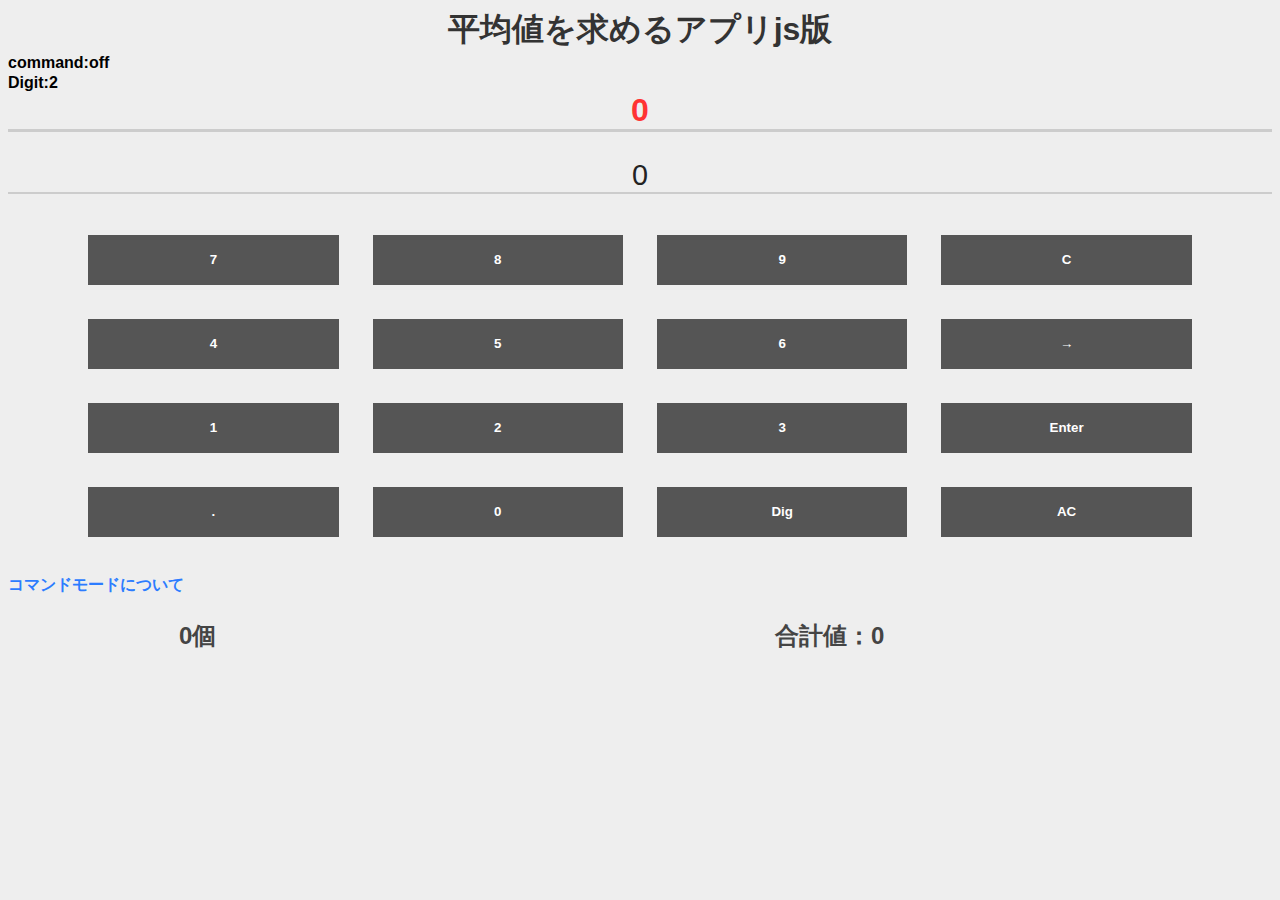
==== index.html @ bf4ee6b3 "Add files via upload" ====
<!DOCTYPE html>
<html>
    <head>
        <title>平均値を求めるアプリjs版</title>
        <meta charset="utf-8">
        <link rel="stylesheet" href="css/style.css">
        <script src="https://ajax.googleapis.com/ajax/libs/jquery/3.3.1/jquery.min.js"></script>
        <script src="js/index.js" type="text/javascript"></script>
        <script src="js/viewresult.js" type="text/javascript"></script>
        <script src="js/keyboard.js" type="text/javascript"></script>
        <meta name="viewport" content="width=device-width,initial-scale=1.0,minimum-scale=1.0">
    </head>
    <body>
        <header>
            <div class="header">
                <h1 class="header_title">平均値を求めるアプリ<span class="br_phone"><br></span>js版</h1>
            </div>
        </header>
        <main>
            <div class="setting_view">
                <h4>command:<span id="ctrl_on">off</span></h4>
                <h4>Digit:<span id="digit_count">2</span></h4>
            </div>
            <div class="view_result_ave">
                <h2 id="view_ave">0</h2>
            </div>
            <div class="view_result_count">
                <h2 id="view_count">0</h2>
            </div>
            <div class="cal">
                <div class="line">
                    <button class="cal_button" id="button7" onclick="ClickNum(7)">7</button>
                    <button class="cal_button" id="button8" onclick="ClickNum(8)">8</button>
                    <button class="cal_button" id="button9" onclick="ClickNum(9)">9</button>
                    <button class="cal_button" id="reset" onclick="ResetInput()">C</button>
                </div>
                <div class="line">
                    <button class="cal_button" id="button4" onclick="ClickNum(4)">4</button>
                    <button class="cal_button" id="button5" onclick="ClickNum(5)">5</button>
                    <button class="cal_button" id="button6" onclick="ClickNum(6)">6</button>
                    <button class="cal_button" id="back" onclick="BackInput()">→</button>
                </div>
                <div class="line">
                    <button class="cal_button" id="button1" onclick="ClickNum(1)">1</button>
                    <button class="cal_button" id="button2" onclick="ClickNum(2)">2</button>
                    <button class="cal_button" id="button3" onclick="ClickNum(3)">3</button>
                    <button class="cal_button" id="fin" onclick="Confirm()">Enter</button>
                </div>
                <div class="line">
                    <button class="cal_button" id="button_decimal" onclick="ClickNum('.')">.</button>
                    <button class="cal_button" id="button0" onclick="ClickNum(0)">0</button>
                    <button class="cal_button" id="viewDigit" onclick="ViewDigit()">Dig</button>
                    <button class="cal_button" id="ac" onclick="DeleteAll()">AC</button>
                </div>
            </div>
            <div class="dis">
                <h4 class="dis1"><a href="html/dis_command.html">コマンドモードについて</a></h4>
            </div>
            <div class="error">
                <h4 id="error_co" class="error"></h4>
                <h4 id="error_att" class="att"></h4>
            </div>
            <div class="view_list_count">
                <h3 class="box1"><span id="view_list_count">0</span>個</h3>
                <h3 class="box2">合計値：<span id="view_sum">0</span></h3>
            </div>
            <div class="list_num" id="list_num"></div>
        </main>
    </body>
</html>
---- css/style.css ----
body {
    font-family: "Helvetica Neue",
      Arial,
      "Hiragino Kaku Gothic ProN",
      "Hiragino Sans",
      Meiryo,
      sans-serif;
      background-color: #eee;
}

html {
    touch-action: manipulation;
}

.cal_button, .delete{
    border-style: none;
    background-color: #555;
    color: #fff;
    font-weight: bold;
}

.header_title{
    text-align: center;
    color: #333;
    margin-top: 3px;
    margin-bottom: 2px;
}


.br_phone{
    display: none;
    height: 10px;
}

.setting_view h4{
    margin-top: 2px;
    margin-bottom: 0;
}

.view_result_ave h2{
    text-align: center;
    color: #f33;
    font-size: 2em;
    border-bottom: solid #ccc 3px;
    margin-top: 0;
}

.view_result_count h2{
    text-align: center;
    color: #222;
    font-size: 1.8em;
    font-weight: normal;
    border-bottom: solid #ccc 2px;
}

.cal{
    width: 90%;
    margin: 0 auto;
}

.line::after{
    content: "";
    display: block;
    clear: both;
}

.cal_button{
    float: left;
    width: 22%;
    margin: 1.5% 1.5%;
    height: 50px;
}

.cal_button:active{
    background-color: #333;
    color: #aaa;
}

.cal_button:focus{
    outline: 0;
}

.view_result_count::after{
    content:"";
    display: block;
    clear: both;
}

.view_result_count{
    margin-top: 3px;
}

.box1{
    float: left;
    width: 30%;
}

.box2{
    float: left;
    width: 70%;
}

.view_list_count h3{
    text-align: center;
    font-size: 1.5em;
    color: #444;
    margin-top: 3px;
    margin-bottom: 5px;
}

.dis1 a{
    text-decoration: none;
    color: #2C7CFF;
    font-size: 1em;
    transition: 1.0s;
}

.dis a:hover{
    color:#005FFF;
    font-size: 1.1em;
}

.error{
    color: red;
    font-size: 1em;
}

.att{
    color: #d7cf3a;
    font-size: 0.8em;
}

.list_num p{
    text-align: center;
    font-size: 25px;
    color: #444;
}

.con_line::after{
    content: "";
    display: block;
    clear: both;
}

.number{
    float: left;
    width: 50%;
    margin: 10px auto;
}

.delete{
    float: left;
    width: 50%;
    margin: 10px auto;
}

.dis_att{
    color: red;
}

@media(max-width:576px){    /*スマホ用レイアウト*/
    .br_phone{
        display: block;
        height: 0;
    }
}
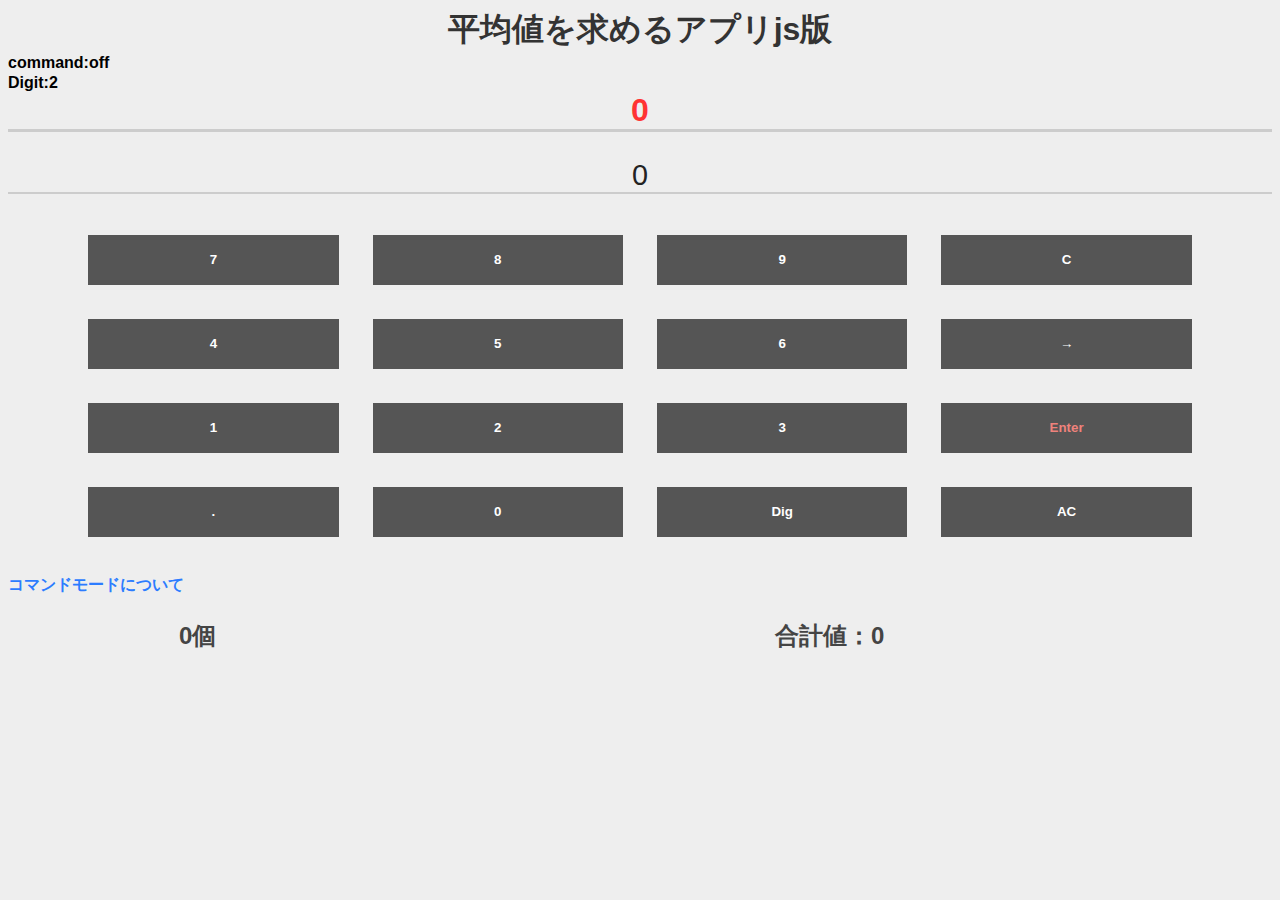
==== commit d4902591: "最新版への更新" ====
--- a/index.html
+++ b/index.html
@@ -44,7 +44,7 @@
                     <button class="cal_button" id="button1" onclick="ClickNum(1)">1</button>
                     <button class="cal_button" id="button2" onclick="ClickNum(2)">2</button>
                     <button class="cal_button" id="button3" onclick="ClickNum(3)">3</button>
-                    <button class="cal_button" id="fin" onclick="Confirm()">Enter</button>
+                    <button class="cal_button" id="fin" onclick="Confirm()"><span class="enter_char">Enter</span></button>
                 </div>
                 <div class="line">
                     <button class="cal_button" id="button_decimal" onclick="ClickNum('.')">.</button>
--- a/css/style.css
+++ b/css/style.css
@@ -158,6 +158,10 @@
     color: red;
 }
 
+.enter_char{
+    color: #ee827c;
+}
+
 @media(max-width:576px){    /*スマホ用レイアウト*/
     .br_phone{
         display: block;
